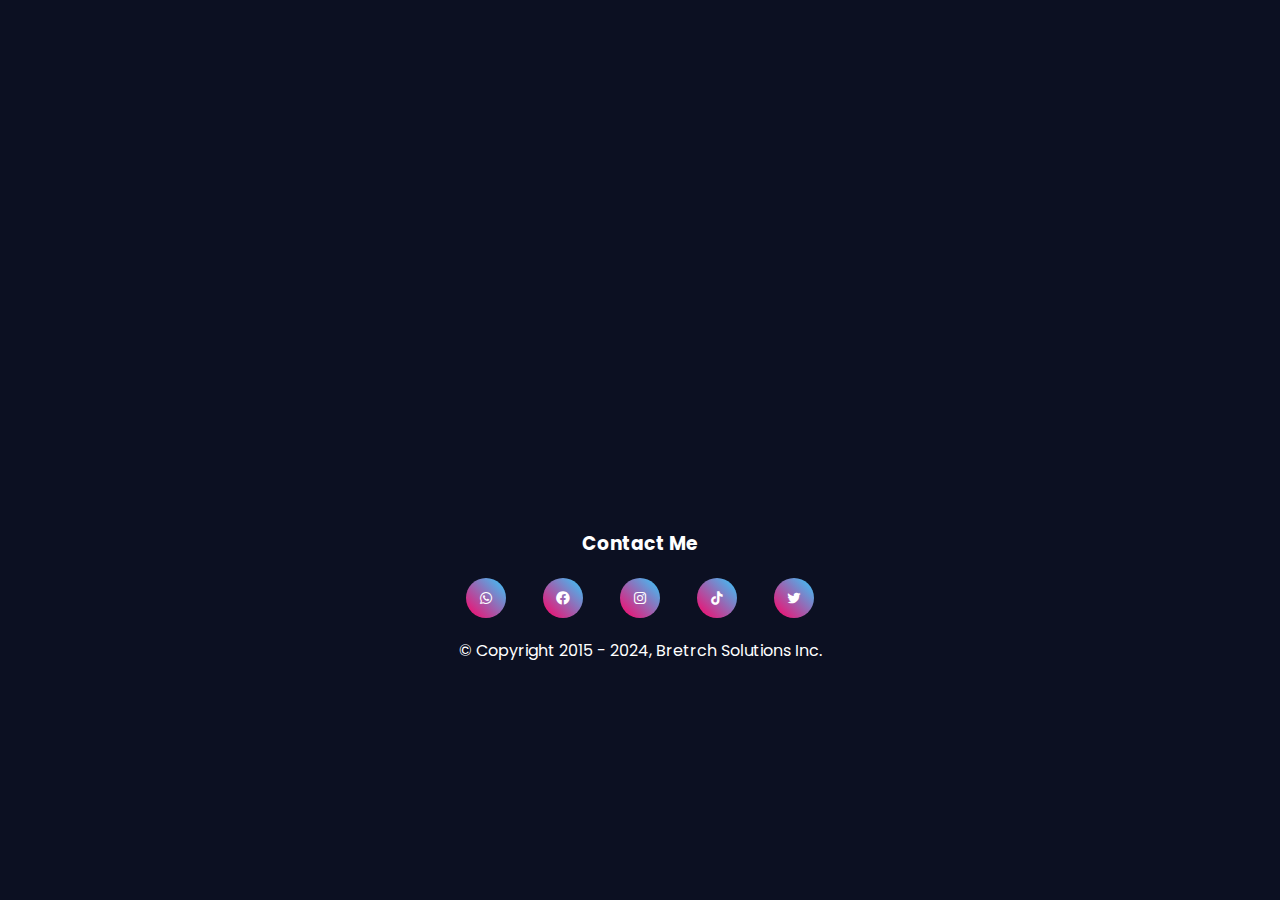
==== index.html @ c837be1e "Add files via upload" ====
<!DOCTYPE html>
<html lang="en">
	<head>
		<meta charset="UTF-8" />
		<link rel="stylesheet" href="style.css" />
		<link rel="preconnect" href="https://fonts.googleapis.com" />
		<link rel="preconnect" href="https://fonts.gstatic.com" crossorigin />
		<link rel="preconnect" href="https://fonts.googleapis.com" />
		<link rel="preconnect" href="https://fonts.gstatic.com" crossorigin />
		<link
			href="https://fonts.googleapis.com/css2?family=Open+Sans:ital,wght@0,300..800;1,300..800&family=Poppins:wght@100;200;300;400;500;600;700;800;900&family=Roboto:ital,wght@0,100;0,300;0,400;0,500;0,700;0,900;1,100;1,300;1,400;1,500;1,700;1,900&display=swap"
			rel="stylesheet"
		/>
		<link
			href="https://unpkg.com/boxicons@2.1.4/css/boxicons.min.css"
			rel="stylesheet"
		/>
		<meta name="viewport" content="width=device-width, initial-scale=1.0" />
		<title>myportfolio</title>
	</head>
	<body>
		<header class="header">
			<a href="#home" class="logo">Port<span>folio</span> </a>

			<nav class="navbar">
				<a href="#home" style="--i: 1" class="active">Home</a>
				<a href="about.html" style="--i: 2">About</a>
				<a href="skills.html" style="--i: 3">Skills</a>
				<a href="services.html" style="--i: 4">Services</a>
				<a href="portfolio.html" style="--i: 5">Portfolio</a>
			</nav>
		</header>

		<div class="home">
			<div class="home-image">
				<div class="glowing-circle">
					<div class="image">
						<img src="bretech.png" alt="home image" />
					</div>
				</div>
			</div>
			<div class="home-sci">
				<a href="https://wa.me/qr/AECYUDCPOTDIL1"
					><i class="bx bxl-whatsapp"></i
				></a>
				<a href="https://www.facebook.com/Bretech254"
					><i class="bx bxl-facebook-circle"></i
				></a>
				<a
					href="https://www.instagram.com/i_am_brian_9632?igsh=MXZwYmdlcGpvbnBweA=="
					><i class="bx bxl-instagram"></i
				></a>
				<a href="https://www.tiktok.com/@orungijnr?_t=8kNdMiVlaQo&_r=1"
					><i class="bx bxl-tiktok"></i
				></a>
				<a href="https://x.com/bretechkenya?t=xrDtxR6uNzxFBGa79hG-Ug&s=09"
					><i class="bx bxl-twitter"></i
				></a>
			</div>
			<div class="home-content">
				<h1>Hi, I'm Brian <span>Ochieng</span></h1>
				<h3>Frontend Developer</h3>
				<p>
					Want to learn HTML, CSS and Javascript?, Want a professional Frontend
					Website developed from scratch?
				</p>
				<a href="mailto:ochiengbrian634@gmail.com" class="btn">Hire Me</a>
			</div>
		</div>
		<footer>
			<div class="footer-content">
				<h3>Contact Me</h3>
				<div class="footer-icons">
					<a href="https://wa.me/qr/AECYUDCPOTDIL1"
						><i class="bx bxl-whatsapp"></i
					></a>
					<a href="https://www.facebook.com/Bretech254"
						><i class="bx bxl-facebook-circle"></i
					></a>
					<a
						href="https://www.instagram.com/i_am_brian_9632?igsh=MXZwYmdlcGpvbnBweA=="
						><i class="bx bxl-instagram"></i
					></a>
					<a href="https://www.tiktok.com/@orungijnr?_t=8kNdMiVlaQo&_r=1"
						><i class="bx bxl-tiktok"></i
					></a>
					<a href="https://x.com/bretechkenya?t=xrDtxR6uNzxFBGa79hG-Ug&s=09"
						><i class="bx bxl-twitter"></i
					></a>
				</div>
				<div class="footer-text">
					<p>&copy; Copyright 2015 - 2024, Bretrch Solutions Inc.</p>
				</div>
			</div>
		</footer>
	</body>
</html>
---- style.css ----
* {
   font-family: "Poppins", sans-serif;
   padding: 0;
   margin: 0;
   box-sizing: border-box;
}

body {
   background-color: #0c1022;
   color: white;
}

.header {
   position: flex;
   top: 0;
   width: 100%;
   padding: 20px 10%;
   background-color: transparent;
   z-index: 100;
   align-items: center;
   justify-content: space-between;
   display: flex;

}

.logo {
   font-size: 30px;
   font-weight: 600;
   text-decoration: none;
   color: white;
   text-transform: capitalize;
   pointer-events: none;
   opacity: 0;
   animation: slideTop 1s ease forwards;
}

span {
   color: #f06;
}

.navbar a {
   display: inline-block;
   text-decoration: none;
   color: white;
   font-size: 18px;
   font-weight: 500;
   text-decoration: none;
   margin-left: 35px;
   opacity: 0;
   animation: slideTop .5s ease forwards;
   animation-delay: calc(.2s * var(--i));
}

.navbar a.active,
.navbar a:hover {
   background: linear-gradient(45deg, #f06, #3cf);
   -webkit-text-fill-color: transparent;
   -webkit-background-clip: text;
   background-clip: text;
}

.home {
   height: auto;
   width: 100%;
   display: flex;
   align-items: center;
   justify-content: space-between;
   padding: 60px 5%;
}

.home-sci a {
   display: flex;
   text-decoration: none;
   justify-content: center;
   align-items: center;
   width: 40px;
   height: 40px;
   background: linear-gradient(45deg, #f06, #3cf);
   border-radius: 50%;
   color: #fff;
   margin: 20px 0;

}

.home-sci a:nth-child(1) {
   opacity: 0;
   animation: slideBottom 1s ease forwards;
   animation-delay: 2.1s;
}

.home-sci a:nth-child(2) {
   opacity: 0;
   animation: slideBottom 1s ease forwards;
   animation-delay: 1.9s;
}

.home-sci a:nth-child(4) {
   opacity: 0;
   animation: slideTop 1s ease forwards;
   animation-delay: 1.9s;
}

.home-sci a:nth-child(5) {
   opacity: 0;
   animation: slideTop 1s ease forwards;
   animation-delay: 2.1s;
}

.home-sci a:nth-child(3) {
   opacity: 0;
   animation: slideRight 1s ease forwards;
   animation-delay: 2.1s;
}

.home-image {
   width: 410px;
   height: 410px;
   opacity: 0;
   animation: zoomIn 1s ease forwards, floatImage 4s ease-in-out infinite;
   animation-delay: 2.1s, 3.1s;
}

.home-image .glowing-circle {
   border-radius: 50%;
   background: linear-gradient(#f06, #3cf);
   width: 100%;
   height: 100%;
   display: flex;
   justify-content: center;
   align-items: center;
}

.glowing-circle .image {
   position: relative;
   width: 380px;
   height: 380px;
   border-radius: 50%;
   overflow: hidden;
}

.image img {
   position: absolute;
   top: 30px;
   left: 50%;
   transform: translateX(-50%);
   max-width: 330px;
   object-fit: cover;
}



.home-content {
   width: 400px;
}

.home-content h1 {
   font-size: 40px;
   font-weight: 700;
   line-height: 1.2;
   opacity: 0;
   animation: slideRight 1s ease forwards;
   animation-delay: .7s;
}

.home-content h3 {
   font-size: 32px;
   font-weight: 700;
   opacity: 0;
   animation: slideLeft 1s ease forwards;
   animation-delay: 1s;
}

.home-content p {
   font-size: 18px;
   margin: 20px 0 40px;
   opacity: 0;
   animation: slideLeft 1s ease forwards;
   animation-delay: 1.3s;
}

.btn {
   display: inline-flex;
   position: relative;
   height: 48px;
   width: 180px;
   font-size: 16px;
   letter-spacing: 1px;
   font-weight: 600;
   border-radius: 40px;
   text-decoration: none;
   background-color: #f06;
   color: white;
   justify-content: center;
   align-items: center;
   opacity: 0;
   animation: slideTop 1s ease forwards;
   animation-delay: 1.8s;
}

.footer-content {
   position: absolute;
   width: 100%;
   height: 100px;
   display: inline-flex;
   flex-direction: column;
   background: transparent;
   align-items: center;
   justify-content: center;
   margin-top: -70px;
}

.footer-content .footer-icons {
   display: flex;
   align-items: center;
   justify-content: space-around;
   width: 30%;
   height: 100px;
}

.footer-icons a {
   display: flex;
   text-decoration: none;
   justify-content: center;
   align-items: center;
   width: 40px;
   height: 40px;
   background: linear-gradient(45deg, #f06, #3cf);
   border-radius: 50%;
   color: #fff;
   margin: 20px 0;
}

.footer-icons a:hover {
   background: transparent;
}

@keyframes slideTop {
   0% {
      opacity: 0;
      transform: translateY(100px);
   }

   100% {
      opacity: 1;
      transform: translateY(0);
   }
}

@keyframes slideBottom {
   0% {
      opacity: 0;
      transform: translateY(-100px);
   }

   100% {
      opacity: 1;
      transform: translateY(0);
   }
}

@keyframes slideRight {
   0% {
      opacity: 0;
      transform: translateX(-100px);
   }

   100% {
      opacity: 1;
      transform: translateX(0);
   }
}

@keyframes slideLeft {
   0% {
      opacity: 0;
      transform: translateX(100px);
   }

   100% {
      opacity: 1;
      transform: translateX(0);
   }
}

@keyframes zoomIn {
   0% {
      transform: scale(0);
      opacity: 0;
   }

   100% {
      opacity: 1;
      transform: scale(1);
   }
}

@keyframes floatImage {
   0% {
      transform: translateY(0);
   }

   50% {
      transform: translateY(-24px);
   }

   100% {
      opacity: 1;
      transform: scale(1);
   }
}

@media (max-width: 936px) {
   .home {
      flex-direction: column;
      align-items: center;
      justify-content: center;
      width: 100%;
   }

   .home-sci a {
      display: inline-flex;
      padding: 20px 10px;
      justify-content: center;
      align-items: center;
      width: 40px;
      height: 40px;
   }

   .footer-icons a {
      display: inline-flex;
      padding: 20px 10px;
      justify-content: center;
      align-items: center;
      width: 40px;
      height: 40px;
   }

   .home-sci a:hover {
      background: transparent;
   }

   .footer-icons a:hover {
      background: transparent;
   }

   .home-content {
      width: 90%;
      align-items: center;
      height: 300px;
      justify-content: center;
      text-align: center;
   }
}

.about-us {
   align-items: center;
   justify-content: center;
   width: 30%;
   height: 500px;
   background: #2b4030;
   margin: 60px auto;
   border-radius: 40px;
}

.about-content {
   display: flex;
   flex-direction: column;
   align-items: center;
   justify-content: center;
   padding: 20px 10px;
}

.about-content h1 {
   font-size: 40px;
   font-weight: 700;
   line-height: 1.2;
   margin-bottom: 20px;
}

.about-content p {
   font-size: 18px;
   margin: 20px 0 40px;
   line-height: 2;
}

@media (max-width: 778px) {
   .header {
      display: flex;
      flex-direction: column;
   }
}

@media (max-width: 621px) {
   .footer-content {
      margin-top: 10px;
   }
}

@media (max-width: 619px) {
   .navbar a {
      display: flex;
      flex-direction: column;
      padding: 20px;
   }

   .footer-icons a {
      width: 100px;
      height: 30px;
   }

   .glowing-circle {
      width: 100px;
      height: 100px;
   }

   .image img {
      width: 300px;
   }

}

@media (max-width: 436px) {
   .footer-icons a {
      background-color: transparent;
   }
}

@media (max-width: 1078px) {
   .about-us {
      width: 50%;
      height: 450px;
   }
}

@media (max-width: 1007px) {
   .about-us {
      width: 50%;
      height: 470px;
   }
}

@media (max-width: 360px) {
   .about-us {
      width: 90%;
      height: 590px;
      margin: 60px auto;
   }
}

@media (max-width: 873px) {
   .about-us {
      width: 50%;
      height: 500px;
      margin: 60px auto;
   }
}

@media (max-width: 412px) {
   .about-us {
      width: 90%;
      height: 590px;
      margin: 60px auto;
   }
}
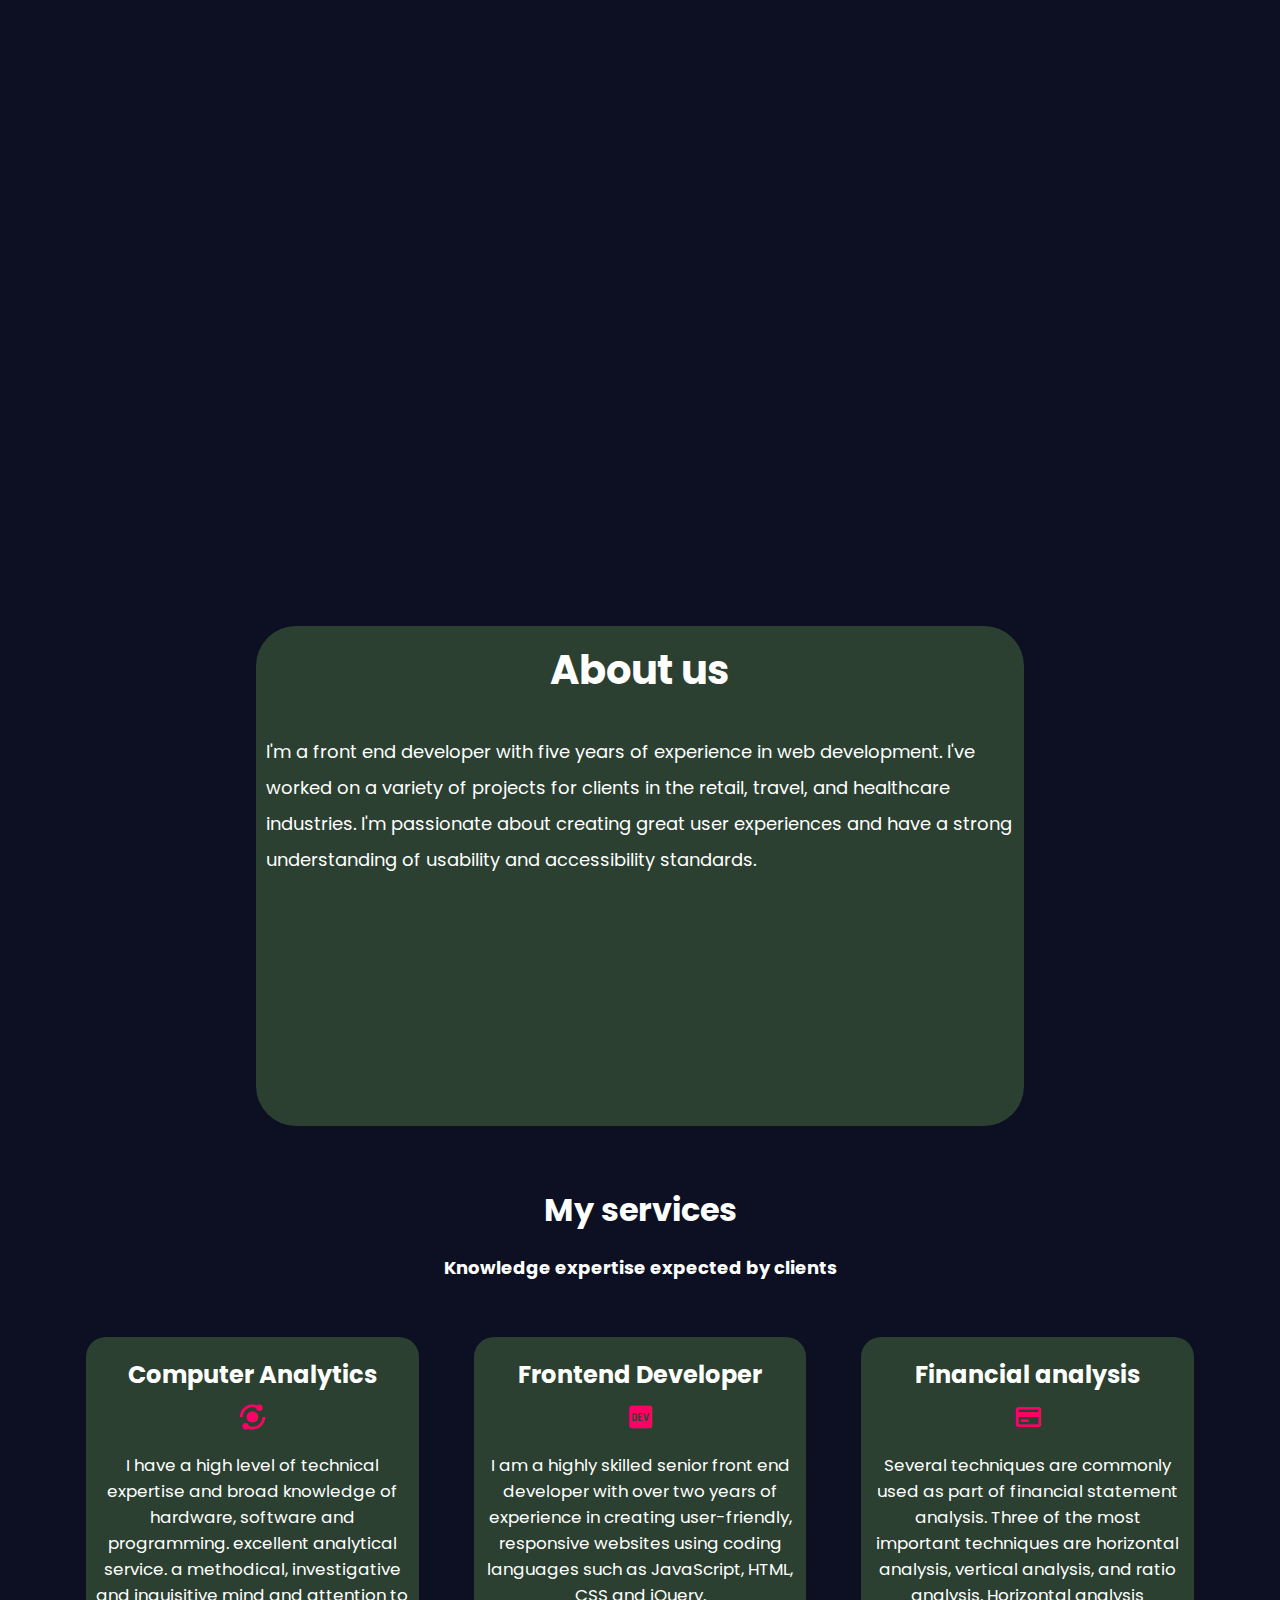
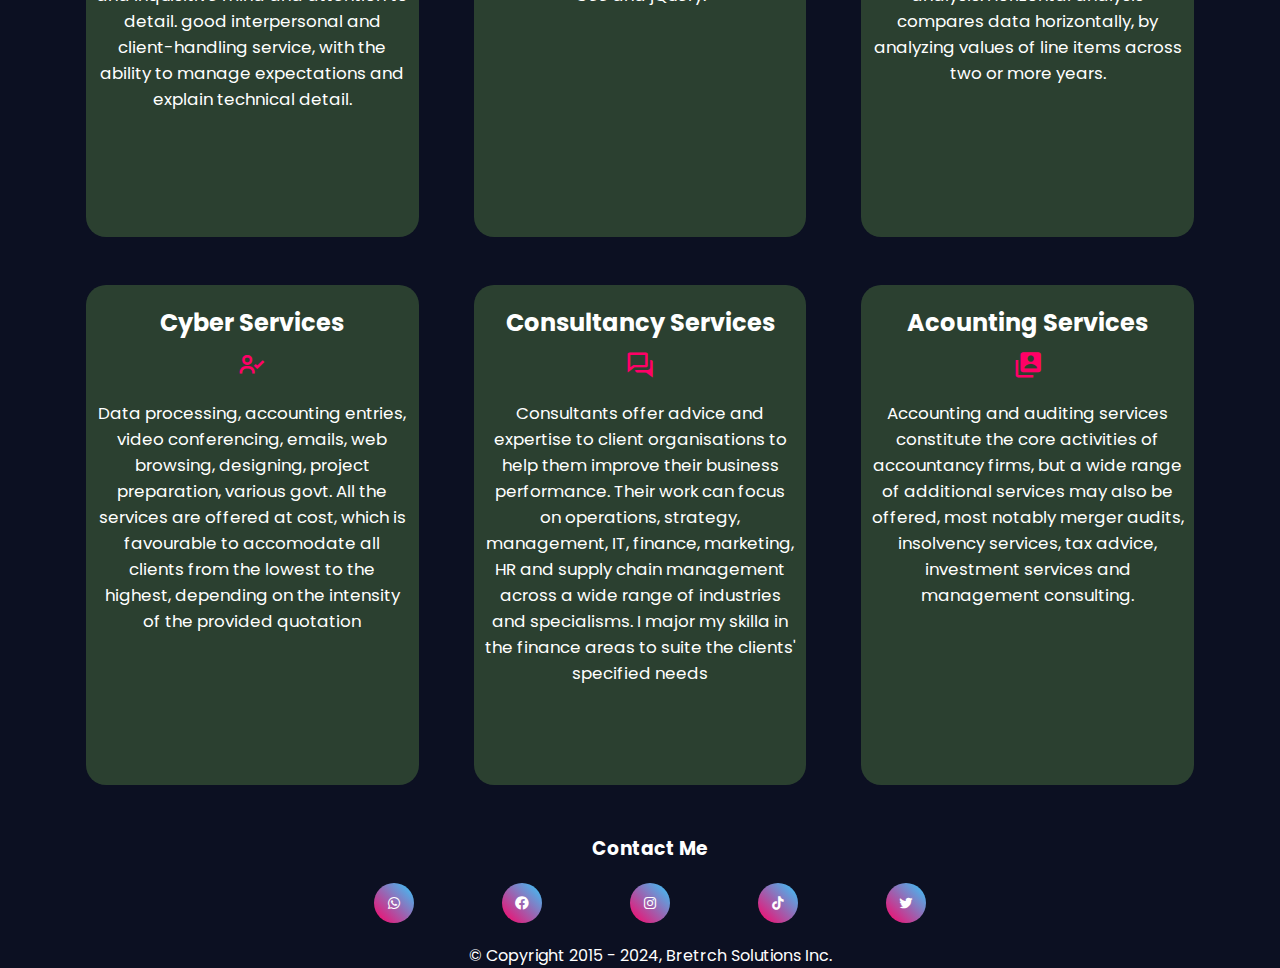
==== commit 9ed4d6dd: "modified:   about.html deleted:    contact.html modified:   index.html modified:   style.css" ====
--- a/index.html
+++ b/index.html
@@ -25,7 +25,6 @@
 			<nav class="navbar">
 				<a href="#home" style="--i: 1" class="active">Home</a>
 				<a href="about.html" style="--i: 2">About</a>
-				<a href="skills.html" style="--i: 3">Skills</a>
 				<a href="services.html" style="--i: 4">Services</a>
 				<a href="portfolio.html" style="--i: 5">Portfolio</a>
 			</nav>
@@ -64,9 +63,62 @@
 					Want to learn HTML, CSS and Javascript?, Want a professional Frontend
 					Website developed from scratch?
 				</p>
-				<a href="mailto:ochiengbrian634@gmail.com" class="btn">Hire Me</a>
+				<a href="https://wa.me/qr/AECYUDCPOTDIL1" class="btn">Hire Me</a>
 			</div>
 		</div>
+		<!-- About Section -->
+		<div class="about-us">
+			<div class="about-content">
+				<h1>About us</h1>
+				<p>
+					I'm a front end developer with five years of experience in web
+					development. I've worked on a variety of projects for clients in the
+					retail, travel, and healthcare industries. I'm passionate about
+					creating great user experiences and have a strong understanding of
+					usability and accessibility standards.
+				</p>
+
+				<a href="portfolio.html" class="btn">Read more</a>
+			</div>
+		</div>
+	</body>
+		<!-- Service Section -->
+		<div class="service-title">
+			<h1>My services</h1>
+			<p>Knowledge expertise expected by clients</p>
+		</div>
+			<div class="service-container">
+				<div class="service-content">
+					<h2>Computer Analytics</h2>
+					<i class="bx bxs-analyse"></i>
+					<p>I have a high level of technical expertise and broad knowledge of hardware, software and programming. excellent analytical service. a methodical, investigative and inquisitive mind and attention to detail. good interpersonal and client-handling service, with the ability to manage expectations and explain technical detail.</p>
+				</div>
+				<div class="service-content">
+					<h2>Frontend Developer</h2>
+					<i class="bx bxl-dev-to"></i>
+					<p>I am a highly skilled senior front end developer with over two years of experience in creating user-friendly, responsive websites using coding languages such as JavaScript, HTML, CSS and jQuery.</p>
+				</div>
+				<div class="service-content">
+					<h2>Financial analysis</h2>
+					<i class="bx bx-credit-card" ></i>
+					<p>Several techniques are commonly used as part of financial statement analysis. Three of the most important techniques are horizontal analysis, vertical analysis, and ratio analysis. Horizontal analysis compares data horizontally, by analyzing values of line items across two or more years.</p>
+				</div>
+				<div class="service-content">
+					<h2>Cyber Services</h2>
+					<i class="bx bx-user-check" ></i>
+					<p>Data processing, accounting entries, video conferencing, emails, web browsing, designing, project preparation, various govt. All the services are offered at cost, which is favourable to accomodate all clients from the lowest to the highest, depending on the intensity of the provided quotation</p>
+				</div>
+				<div class="service-content">
+					<h2>Consultancy Services</h2>
+					<i class="bx bx-conversation" ></i>
+					<p>Consultants offer advice and expertise to client organisations to help them improve their business performance. Their work can focus on operations, strategy, management, IT, finance, marketing, HR and supply chain management across a wide range of industries and specialisms. I major my skilla in the finance areas to suite the clients' specified needs</p>
+				</div>
+				<div class="service-content">
+					<h2>Acounting Services</h2>
+					<i class="bx bxs-user-account" ></i>
+					<p>Accounting and auditing services constitute the core activities of accountancy firms, but a wide range of additional services may also be offered, most notably merger audits, insolvency services, tax advice, investment services and management consulting.</p>
+				</div>
+			</div>
 		<footer>
 			<div class="footer-content">
 				<h3>Contact Me</h3>
--- a/style.css
+++ b/style.css
@@ -11,7 +11,6 @@
 }
 
 .header {
-   position: flex;
    top: 0;
    width: 100%;
    padding: 20px 10%;
@@ -20,7 +19,6 @@
    align-items: center;
    justify-content: space-between;
    display: flex;
-
 }
 
 .logo {
@@ -213,7 +211,7 @@
    display: flex;
    align-items: center;
    justify-content: space-around;
-   width: 30%;
+   width: 50%;
    height: 100px;
 }
 
@@ -233,125 +231,7 @@
 .footer-icons a:hover {
    background: transparent;
 }
-
-@keyframes slideTop {
-   0% {
-      opacity: 0;
-      transform: translateY(100px);
-   }
-
-   100% {
-      opacity: 1;
-      transform: translateY(0);
-   }
-}
-
-@keyframes slideBottom {
-   0% {
-      opacity: 0;
-      transform: translateY(-100px);
-   }
-
-   100% {
-      opacity: 1;
-      transform: translateY(0);
-   }
-}
-
-@keyframes slideRight {
-   0% {
-      opacity: 0;
-      transform: translateX(-100px);
-   }
-
-   100% {
-      opacity: 1;
-      transform: translateX(0);
-   }
-}
-
-@keyframes slideLeft {
-   0% {
-      opacity: 0;
-      transform: translateX(100px);
-   }
-
-   100% {
-      opacity: 1;
-      transform: translateX(0);
-   }
-}
-
-@keyframes zoomIn {
-   0% {
-      transform: scale(0);
-      opacity: 0;
-   }
-
-   100% {
-      opacity: 1;
-      transform: scale(1);
-   }
-}
-
-@keyframes floatImage {
-   0% {
-      transform: translateY(0);
-   }
-
-   50% {
-      transform: translateY(-24px);
-   }
-
-   100% {
-      opacity: 1;
-      transform: scale(1);
-   }
-}
-
-@media (max-width: 936px) {
-   .home {
-      flex-direction: column;
-      align-items: center;
-      justify-content: center;
-      width: 100%;
-   }
-
-   .home-sci a {
-      display: inline-flex;
-      padding: 20px 10px;
-      justify-content: center;
-      align-items: center;
-      width: 40px;
-      height: 40px;
-   }
-
-   .footer-icons a {
-      display: inline-flex;
-      padding: 20px 10px;
-      justify-content: center;
-      align-items: center;
-      width: 40px;
-      height: 40px;
-   }
-
-   .home-sci a:hover {
-      background: transparent;
-   }
-
-   .footer-icons a:hover {
-      background: transparent;
-   }
-
-   .home-content {
-      width: 90%;
-      align-items: center;
-      height: 300px;
-      justify-content: center;
-      text-align: center;
-   }
-}
-
+/* about */
 .about-us {
    align-items: center;
    justify-content: center;
@@ -383,82 +263,383 @@
    line-height: 2;
 }
 
-@media (max-width: 778px) {
-   .header {
+/* service */
+.service-title {
+width: 100%;
+align-items: center;
+justify-content: center;
+background-color: transparent;
+}
+.service-title h1{
+   display: flex;
+   text-align: center;
+   align-items: center;
+   margin: 20px auto;
+   justify-content: center;
+}
+.service-title p{
+   display: flex;
+   text-align: center;
+   align-items: center;
+   margin: 20px auto;
+   justify-content: center;
+   font-size: 18px;
+   font-weight: bold;
+}
+
+.service-container{
+   display: flex;
+   flex-wrap: wrap;
+   margin: 30px auto;
+   width: 90%;
+   height: 1000px;
+   border:2px solid transparent ;
+   border-radius: 20px;
+   justify-content: space-between;
+   align-items: center;
+
+}
+.service-content{
+   width: 30%;
+   height: 400px;
+   background-color: #2b4030;
+   border-radius: 20px;
+   padding: 10px 10px;
+   justify-content: center;
+   align-items: center;
+   margin: 0 20px;
+}
+.service-content:hover{
+   background-color:transparent;
+   transition-behavior:initial;
+}
+.service-content h2{
+   align-items: center;
+   justify-content: center;
+   text-align: center;
+   margin: 10px auto;
+}
+.service-content i{
+   display: flex;
+   font-size: 30px;
+   align-items: center;
+   justify-content: center;
+   color: #f06;
+   margin-bottom: 20px;
+}
+.service-content p{
+   font-size: 1.05em;
+   text-align: center;
+}
+.hero{
+   width: 100%;
+   min-height: 100vh;
+   background-position: center;
+   padding: 10px 8%;
+   text-align: center;
+   color: #fff;
+}
+nav{
+   display: flex;
+   width: 100%;
+   justify-content: space-between;
+   align-items: center;
+}
+.logo2{
+   width: 140px;
+   cursor: pointer;
+}
+.btn2{
+   background: linear-gradient(#6a33ff, #351a80);
+   color: #fff;
+   font-size: 16px;
+   padding: 16px 30px;
+   border-radius: 30px;
+   border: 0;
+   outline: 0;
+   cursor: pointer;
+}
+.content{
+   margin: 15% auto 0;
+}
+.content h1{
+   font-size: 75px;
+   font-weight: 500;
+}
+
+form{
+   width: 90%;
+   max-width: 600px;
+   height: 65px;
+   background: #fff;
+   margin: auto;
+   display: flex;
+   align-items: center;
+   border-radius: 40px;
+   margin-top: 40px;
+   margin-bottom: 20px;
+}
+form input{
+   flex: 1;
+   background: transparent;
+   padding: 20px 30px;
+   border: 0;
+   outline: 0;
+   font-size: 16px;
+}
+form .btn2{
+   padding: 0;
+   border-radius: 31px;
+   height: 65px;
+   width: 150px;
+}
+form input::placeholder{
+   font-size: 18px;
+}
+
+@keyframes slideTop {
+   0% {
+      opacity: 0;
+      transform: translateY(100px);
+   }
+
+   100% {
+      opacity: 1;
+      transform: translateY(0);
+   }
+}
+
+@keyframes slideBottom {
+   0% {
+      opacity: 0;
+      transform: translateY(-100px);
+   }
+
+   100% {
+      opacity: 1;
+      transform: translateY(0);
+   }
+}
+
+@keyframes slideRight {
+   0% {
+      opacity: 0;
+      transform: translateX(-100px);
+   }
+
+   100% {
+      opacity: 1;
+      transform: translateX(0);
+   }
+}
+
+@keyframes slideLeft {
+   0% {
+      opacity: 0;
+      transform: translateX(100px);
+   }
+
+   100% {
+      opacity: 1;
+      transform: translateX(0);
+   }
+}
+
+@keyframes zoomIn {
+   0% {
+      transform: scale(0);
+      opacity: 0;
+   }
+
+   100% {
+      opacity: 1;
+      transform: scale(1);
+   }
+}
+
+@keyframes floatImage {
+   0% {
+      transform: translateY(0);
+   }
+
+   50% {
+      transform: translateY(-24px);
+   }
+
+   100% {
+      opacity: 1;
+      transform: scale(1);
+   }
+}
+@media (max-width:600px) {
+   .service-content{
+      width: 100%;
+   }
+   .service-container{
+      height: 2500px;
+   }
+
+   .about-us{
+      width: 90%;
+   }
+
+   .header{
+      width: 100%;
       display: flex;
       flex-direction: column;
-   }
-}
-
-@media (max-width: 621px) {
-   .footer-content {
-      margin-top: 10px;
-   }
-}
-
-@media (max-width: 619px) {
-   .navbar a {
+      margin: 0 auto;
+   }
+
+   .navbar a{
+      margin: 0 auto;
+   }
+
+   .home{
+      width: 100%;
       display: flex;
       flex-direction: column;
-      padding: 20px;
-   }
-
-   .footer-icons a {
-      width: 100px;
-      height: 30px;
-   }
-
-   .glowing-circle {
-      width: 100px;
-      height: 100px;
-   }
-
-   .image img {
-      width: 300px;
-   }
-
-}
-
-@media (max-width: 436px) {
-   .footer-icons a {
-      background-color: transparent;
-   }
-}
-
-@media (max-width: 1078px) {
-   .about-us {
-      width: 50%;
-      height: 450px;
-   }
-}
-
-@media (max-width: 1007px) {
-   .about-us {
-      width: 50%;
-      height: 470px;
-   }
-}
-
-@media (max-width: 360px) {
-   .about-us {
+   }
+
+   .home-image {
+      width: 310px;
+      height: 310px;
+      opacity: 0;
+      animation: zoomIn 1s ease forwards, floatImage 4s ease-in-out infinite;
+      animation-delay: 2.1s, 3.1s;
+   }
+
+   .glowing-circle .image {
+      position: relative;
+      width: 310px;
+      height: 310px;
+      border-radius: 50%;
+      overflow: hidden;
+   }
+   
+   .home-sci{
+      display: flex;
+      font-size: 18px;
+   }
+   .home-sci a{
+      margin: 30px 20px;
+   }
+
+   .home-content{
+      align-items: center;
+      justify-content: center;
+      text-align: center;
+      margin: 10px 0 0 20px;
+   }
+
+   .footer-content{
+      margin: 10px;
+   }
+
+   .footer-icons a{
+      margin: 20px 10px;
+   }
+}
+
+@media (min-width: 601px){
+   .service-container{
+      width: 100%;
+      height: 1800px;
+   }
+   .service-content{
+      width: 43%;
+      height: 540px;
+   }
+
+   .about-us{
+      width: 60%;
+   }
+}
+@media (max-width: 900px){
+   .home{
+      width: 100%;
+      display: flex;
+      flex-direction: column;
+   }
+
+   .home-image {
+      width: 310px;
+      height: 310px;
+      opacity: 0;
+      animation: zoomIn 1s ease forwards, floatImage 4s ease-in-out infinite;
+      animation-delay: 2.1s, 3.1s;
+   }
+
+   .glowing-circle .image {
+      position: relative;
+      width: 310px;
+      height: 310px;
+      border-radius: 50%;
+      overflow: hidden;
+   }
+   
+   .home-sci{
+      display: flex;
+      font-size: 18px;
+   }
+   .home-sci a{
+      margin: 30px 20px;
+   }
+
+   .home-content{
+      align-items: center;
+      justify-content: center;
+      text-align: center;
+      margin: 10px 0 0 20px;
+   }
+}
+@media (min-width: 900px){
+   .service-container{
+      width: 100%;
+      height: 1300px;
+   }
+   .service-content{
+      width: 43%;
+      height: 400px;
+   }
+
+   .home{
+      justify-content: space-between;
+   }
+   .home-content{
+      width: 350px;
+   }
+
+   .home-image {
+      width: 250px;
+      height: 250px;
+      opacity: 0;
+      animation: zoomIn 1s ease forwards, floatImage 4s ease-in-out infinite;
+      animation-delay: 2.1s, 3.1s;
+   }
+   .glowing-circle .image {
+      position: relative;
+      width: 250px;
+      height: 250px;
+      border-radius: 50%;
+      overflow: hidden;
+   }
+
+   .footer-content{
+      margin: 10px;
+   }
+
+   .footer-icons a{
+      margin: 20px 10px;
+   }
+}
+
+@media (min-width: 992px){
+   .service-content{
+      width: 29%;
+      height: 500px;
+   }
+   .service-container{
       width: 90%;
-      height: 590px;
-      margin: 60px auto;
-   }
-}
-
-@media (max-width: 873px) {
-   .about-us {
-      width: 50%;
-      height: 500px;
-      margin: 60px auto;
-   }
-}
-
-@media (max-width: 412px) {
-   .about-us {
-      width: 90%;
-      height: 590px;
-      margin: 60px auto;
+      height: 1100px;
    }
 }